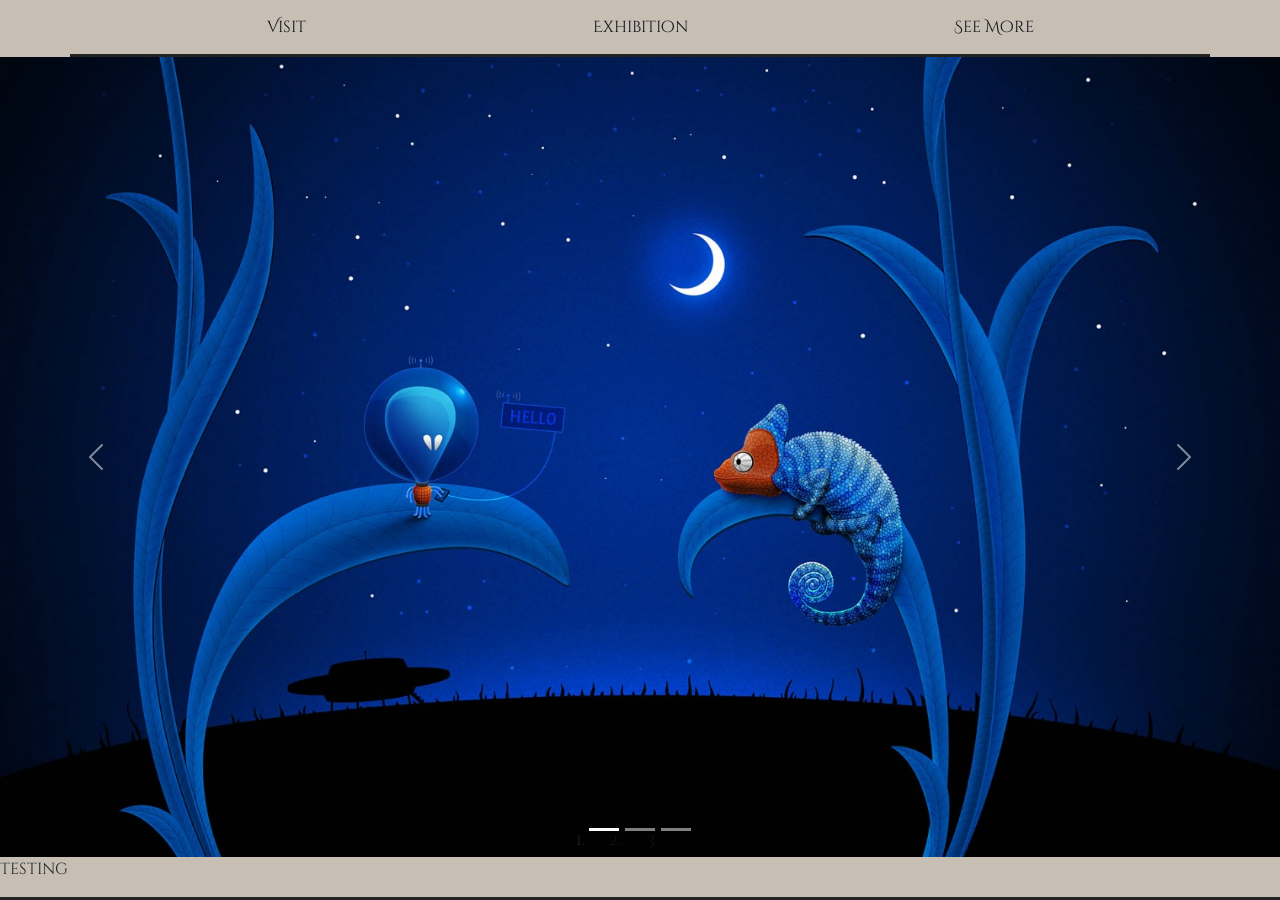
==== frontpage.html @ 8272980b "landing page added" ====
<!doctype html>
<html lang="en">
    <head>
        <!--Name that shows up on the tab-->
        <title>Museum Game</title>

        <!-- Bootstrap CSS v5.2.1; in case I habitually use it and can't tell if I did or not -->
        <link
            href="https://cdn.jsdelivr.net/npm/bootstrap@5.3.2/dist/css/bootstrap.min.css"
            rel="stylesheet"
            integrity="sha384-T3c6CoIi6uLrA9TneNEoa7RxnatzjcDSCmG1MXxSR1GAsXEV/Dwwykc2MPK8M2HN"
            crossorigin="anonymous"
        />

        <link href="base.css" rel="stylesheet" type="text/css">
    </head>

    <body>
        <header>
            <div id="navBar" class="container-md" style="width: 1300px;">
                <a href="LINK_HERE"><button class="buttonNav">Visit</button></a>
                <a href="LINK_HERE"><button class="buttonNav">Exhibition</button></a>
                <a href="LINK_HERE"><button class="buttonNav">See More</button></a>
            </div>
        </header>

        <main id="bodyBG">
            <div id="carouselId" class="carousel slide" data-bs-ride="carousel">
                <ol class="carousel-indicators">
                    <li
                        data-bs-target="#carouselId"
                        data-bs-slide-to="0"
                        class="active"
                        aria-current="true"
                        aria-label="First slide"
                    ></li>
                    <li
                        data-bs-target="#carouselId"
                        data-bs-slide-to="1"
                        aria-label="Second slide"
                    ></li>
                    <li
                        data-bs-target="#carouselId"
                        data-bs-slide-to="2"
                        aria-label="Third slide"
                    ></li>
                </ol>
                <div class="carousel-inner" role="listbox">
                    <div class="carousel-item active">
                        <img
                            src="Images/Alien.jpg"
                            class="w-100 d-block"
                            alt="First slide"
                        />
                    </div>
                    <div class="carousel-item">
                        <img
                            src="Images/Ladybug.jpg"
                            class="w-100 d-block"
                            alt="Second slide"
                        />
                    </div>
                    <div class="carousel-item">
                        <img
                            src="Images/Snail.jpg"
                            class="w-100 d-block"
                            alt="Third slide"
                        />
                    </div>
                </div>
                <button
                    class="carousel-control-prev"
                    type="button"
                    data-bs-target="#carouselId"
                    data-bs-slide="prev"
                >
                    <span class="carousel-control-prev-icon" aria-hidden="true"></span>
                    <span class="visually-hidden">Previous</span>
                </button>
                <button
                    class="carousel-control-next"
                    type="button"
                    data-bs-target="#carouselId"
                    data-bs-slide="next"
                >
                    <span class="carousel-control-next-icon" aria-hidden="true"></span>
                    <span class="visually-hidden">Next</span>
                </button>
            </div>
            

            <p>Testing</p>
        </main>
    </body>

    <footer>
        <!--Credits?-->
    </footer>
---- base.css ----
/*Google Font Imported*/
@import url('https://fonts.googleapis.com/css2?family=Cinzel+Decorative:wght@400;700;900&display=swap');
.cinzel-decorative-regular {
  font-family: "Cinzel Decorative", serif;
  font-weight: 400;
  font-style: normal;
}

.cinzel-decorative-bold {
  font-family: "Cinzel Decorative", serif;
  font-weight: 700;
  font-style: normal;
}

.cinzel-decorative-black {
  font-family: "Cinzel Decorative", serif;
  font-weight: 900;
  font-style: normal;
}
/*Font Info end*/

body {
    background-color: rgb(199,190,180);
    font-family: "Cinzel Decorative", serif;
    font-weight: 400;
    font-style: normal;
}


#bodyBG {
    max-width:1300px;
    margin:auto;
    background-color: inherit;
    border-style: none none solid none;
    border-color:#232323;
    border-width: medium;
}


#navBar {
    text-align: center;
    grid-row: 1;
    border-style: none none solid none;
    border-color:#232323;
    border-width:medium;
    text-transform: uppercase;
}

.buttonNav{
    border: none;
    background-color: inherit;
    color: #11151C;
    padding: 15px;
    margin-inline: 40px;
    text-decoration: none;
    display: inline-block;
    font-size: 16px;
    transition-duration: 0.2s;
    cursor: pointer;
    width:30vh;
}

.buttonNav:hover{
    background-color: rgb(217, 209, 200);
}
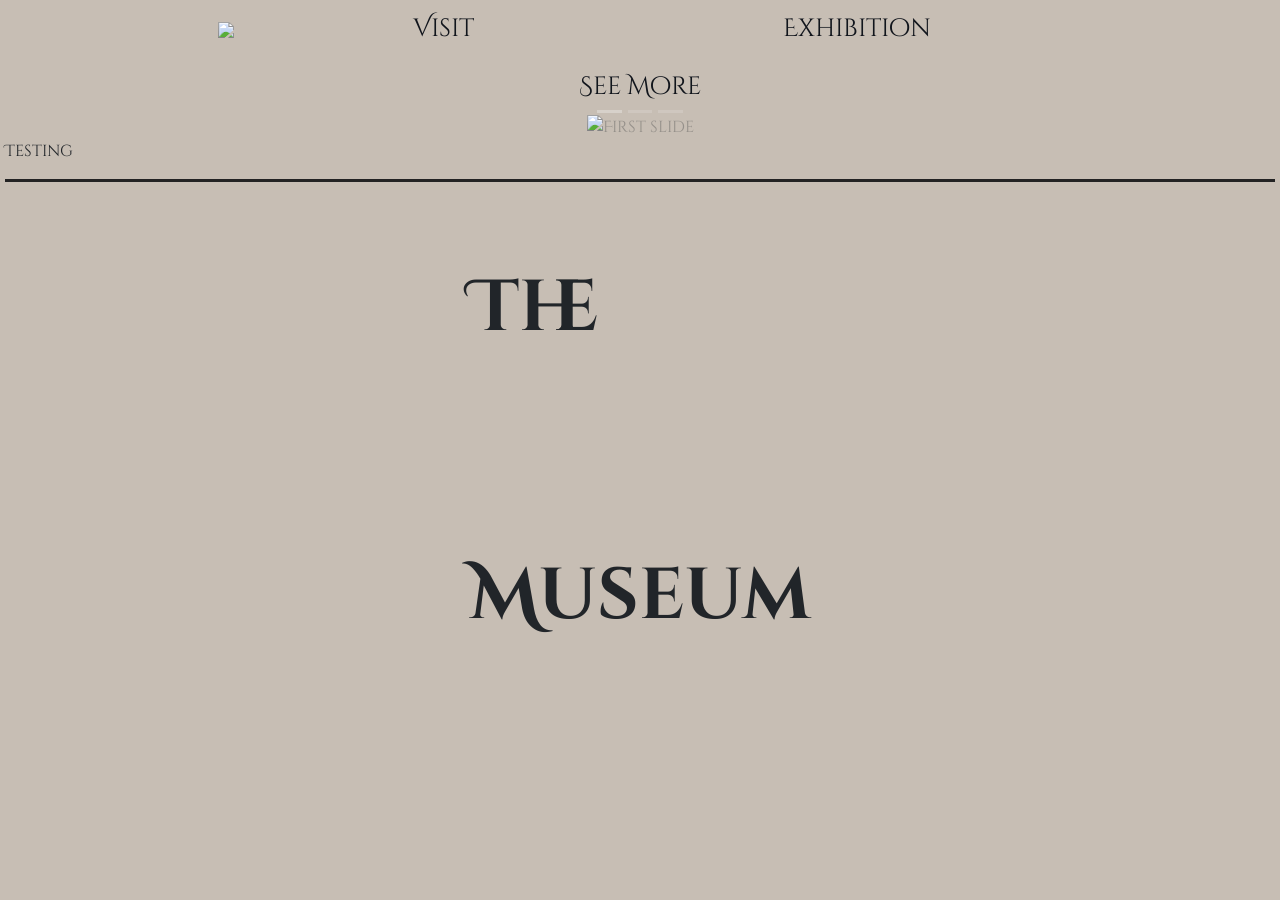
==== commit 827682ac: "added front page top bar and slides adjustment" ====
--- a/frontpage.html
+++ b/frontpage.html
@@ -16,76 +16,67 @@
     </head>
 
     <body>
-        <header>
-            <div id="navBar" class="container-md" style="width: 1300px;">
+        <main id="bodyBG">
+            <div id="navBar" class="container" style="width: 1270px;">
+                <img src="Images/TopPlaceholder.png">
                 <a href="LINK_HERE"><button class="buttonNav">Visit</button></a>
                 <a href="LINK_HERE"><button class="buttonNav">Exhibition</button></a>
                 <a href="LINK_HERE"><button class="buttonNav">See More</button></a>
             </div>
-        </header>
-
-        <main id="bodyBG">
-            <div id="carouselId" class="carousel slide" data-bs-ride="carousel">
-                <ol class="carousel-indicators">
-                    <li
-                        data-bs-target="#carouselId"
-                        data-bs-slide-to="0"
-                        class="active"
-                        aria-current="true"
-                        aria-label="First slide"
-                    ></li>
-                    <li
-                        data-bs-target="#carouselId"
-                        data-bs-slide-to="1"
-                        aria-label="Second slide"
-                    ></li>
-                    <li
-                        data-bs-target="#carouselId"
-                        data-bs-slide-to="2"
-                        aria-label="Third slide"
-                    ></li>
-                </ol>
-                <div class="carousel-inner" role="listbox">
-                    <div class="carousel-item active">
-                        <img
-                            src="Images/Alien.jpg"
-                            class="w-100 d-block"
-                            alt="First slide"
-                        />
+            
+            <div style="display: flex; justify-content: center;">
+                <div class="image">
+                    <div id="carouselId" class="carousel slide container-md" data-bs-ride="carousel" style="opacity: 30%; background-size: cover; width:inherit;">
+                        <ol class="carousel-indicators">
+                            <li
+                                data-bs-target="#carouselId"
+                                data-bs-slide-to="0"
+                                class="active"
+                                aria-current="true"
+                                aria-label="First slide"
+                            ></li>
+                            <li
+                                data-bs-target="#carouselId"
+                                data-bs-slide-to="1"
+                                aria-label="Second slide"
+                            ></li>
+                            <li
+                                data-bs-target="#carouselId"
+                                data-bs-slide-to="2"
+                                aria-label="Third slide"
+                            ></li>
+                        </ol>
+                        <div class="carousel-inner" role="listbox">
+                            <div class="carousel-item active">
+                                <img
+                                    src="Images/SlidePlaceholder1.png"
+                                    class="w-100 d-block"
+                                    alt="First slide"
+                                />
+                            </div>
+                            <div class="carousel-item">
+                                <img
+                                    src="Images/SlidePlaceholder2.png"
+                                    class="w-100 d-block"
+                                    alt="Second slide"
+                                />
+                            </div>
+                            <div class="carousel-item">
+                                <img
+                                    src="Images/SlidePlaceholder3.png"
+                                    class="w-100 d-block"
+                                    alt="Third slide"
+                                />
+                            </div>
+                        </div>
                     </div>
-                    <div class="carousel-item">
-                        <img
-                            src="Images/Ladybug.jpg"
-                            class="w-100 d-block"
-                            alt="Second slide"
-                        />
+                    <div id="titleBGFaux" class="container">
+                        <img src="Images/TopPlaceholder2.png">
                     </div>
-                    <div class="carousel-item">
-                        <img
-                            src="Images/Snail.jpg"
-                            class="w-100 d-block"
-                            alt="Third slide"
-                        />
+                    <div id="titleBG" class="container">
+                        <p>The Museum</p>
                     </div>
                 </div>
-                <button
-                    class="carousel-control-prev"
-                    type="button"
-                    data-bs-target="#carouselId"
-                    data-bs-slide="prev"
-                >
-                    <span class="carousel-control-prev-icon" aria-hidden="true"></span>
-                    <span class="visually-hidden">Previous</span>
-                </button>
-                <button
-                    class="carousel-control-next"
-                    type="button"
-                    data-bs-target="#carouselId"
-                    data-bs-slide="next"
-                >
-                    <span class="carousel-control-next-icon" aria-hidden="true"></span>
-                    <span class="visually-hidden">Next</span>
-                </button>
             </div>
             
 
@@ -95,4 +86,11 @@
 
     <footer>
         <!--Credits?-->
-    </footer>+    </footer>
+
+    <script
+            src="https://cdn.jsdelivr.net/npm/bootstrap@5.3.2/dist/js/bootstrap.min.js"
+            integrity="sha384-BBtl+eGJRgqQAUMxJ7pMwbEyER4l1g+O15P+16Ep7Q9Q+zqX6gSbd85u4mG4QzX+"
+            crossorigin="anonymous"
+        ></script>
+</html>
--- a/base.css
+++ b/base.css
@@ -28,7 +28,7 @@
 
 
 #bodyBG {
-    max-width:1300px;
+    max-width:1270px;
     margin:auto;
     background-color: inherit;
     border-style: none none solid none;
@@ -40,24 +40,22 @@
 #navBar {
     text-align: center;
     grid-row: 1;
-    border-style: none none solid none;
-    border-color:#232323;
-    border-width:medium;
     text-transform: uppercase;
 }
 
 .buttonNav{
+    grid-row: 1;
     border: none;
     background-color: inherit;
     color: #11151C;
-    padding: 15px;
-    margin-inline: 40px;
+    padding: 10px;
+    margin-inline: 5px;
     text-decoration: none;
     display: inline-block;
-    font-size: 16px;
+    font-size: 25px;
     transition-duration: 0.2s;
     cursor: pointer;
-    width:30vh;
+    width:400px;
 }
 
 .buttonNav:hover{
@@ -65,3 +63,39 @@
 }
 
 
+li {
+    list-style-type: none;
+}
+
+/*The cheat for the upper title bar thingy*/
+#titleBGFaux{
+    width: 100%;
+    top:0;
+    right:0;
+    position:absolute;
+    display:flex;
+    justify-content: top;
+    align-items: top;
+    flex-direction: column;
+}
+
+/*Title overlay on image*/
+#titleBG{
+    width: 100%;
+    top:0;
+    right:0;
+    position:absolute;
+    display:flex;
+    justify-content: left;
+    align-items: center;
+    flex-direction: column;
+    font-size: 450%;
+    font-weight:bold;
+    padding: 50px;
+    line-height: 400%;
+}
+
+.image{
+    width:max-content;
+    position:relative;
+}
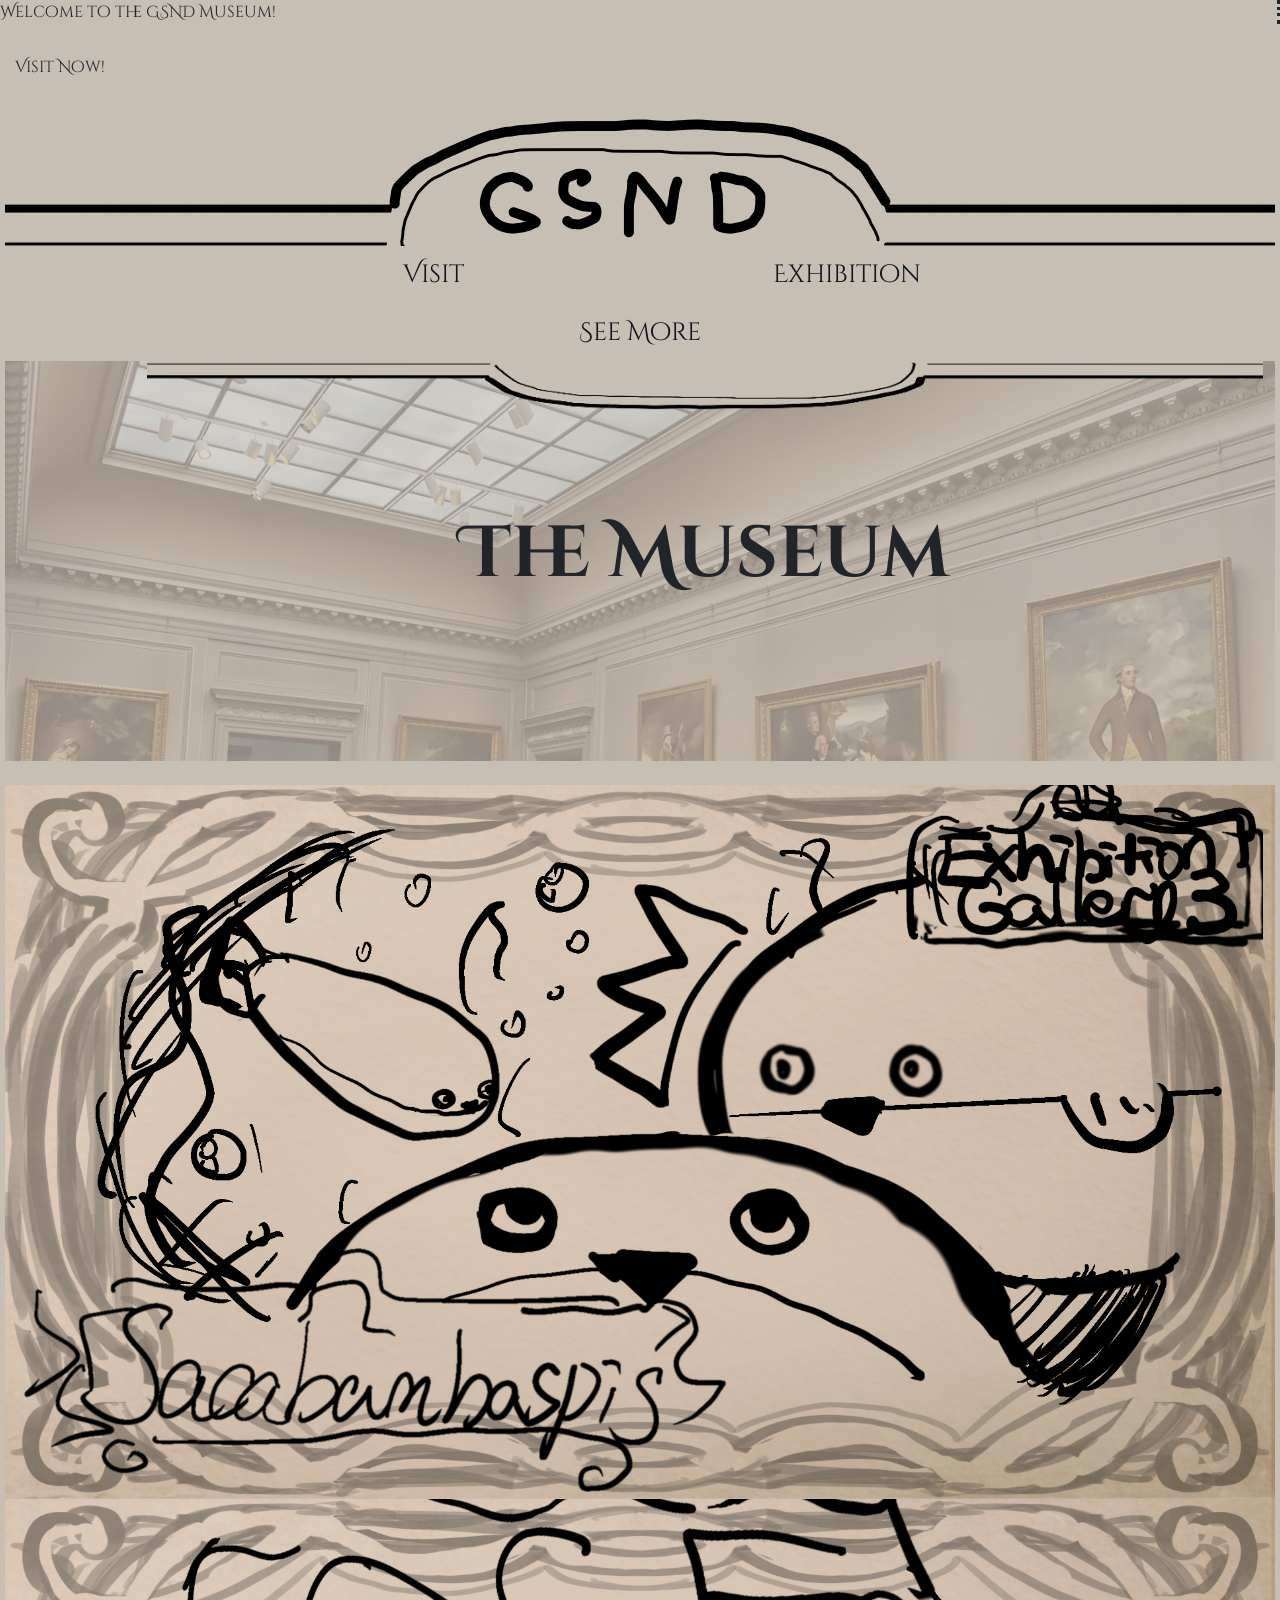
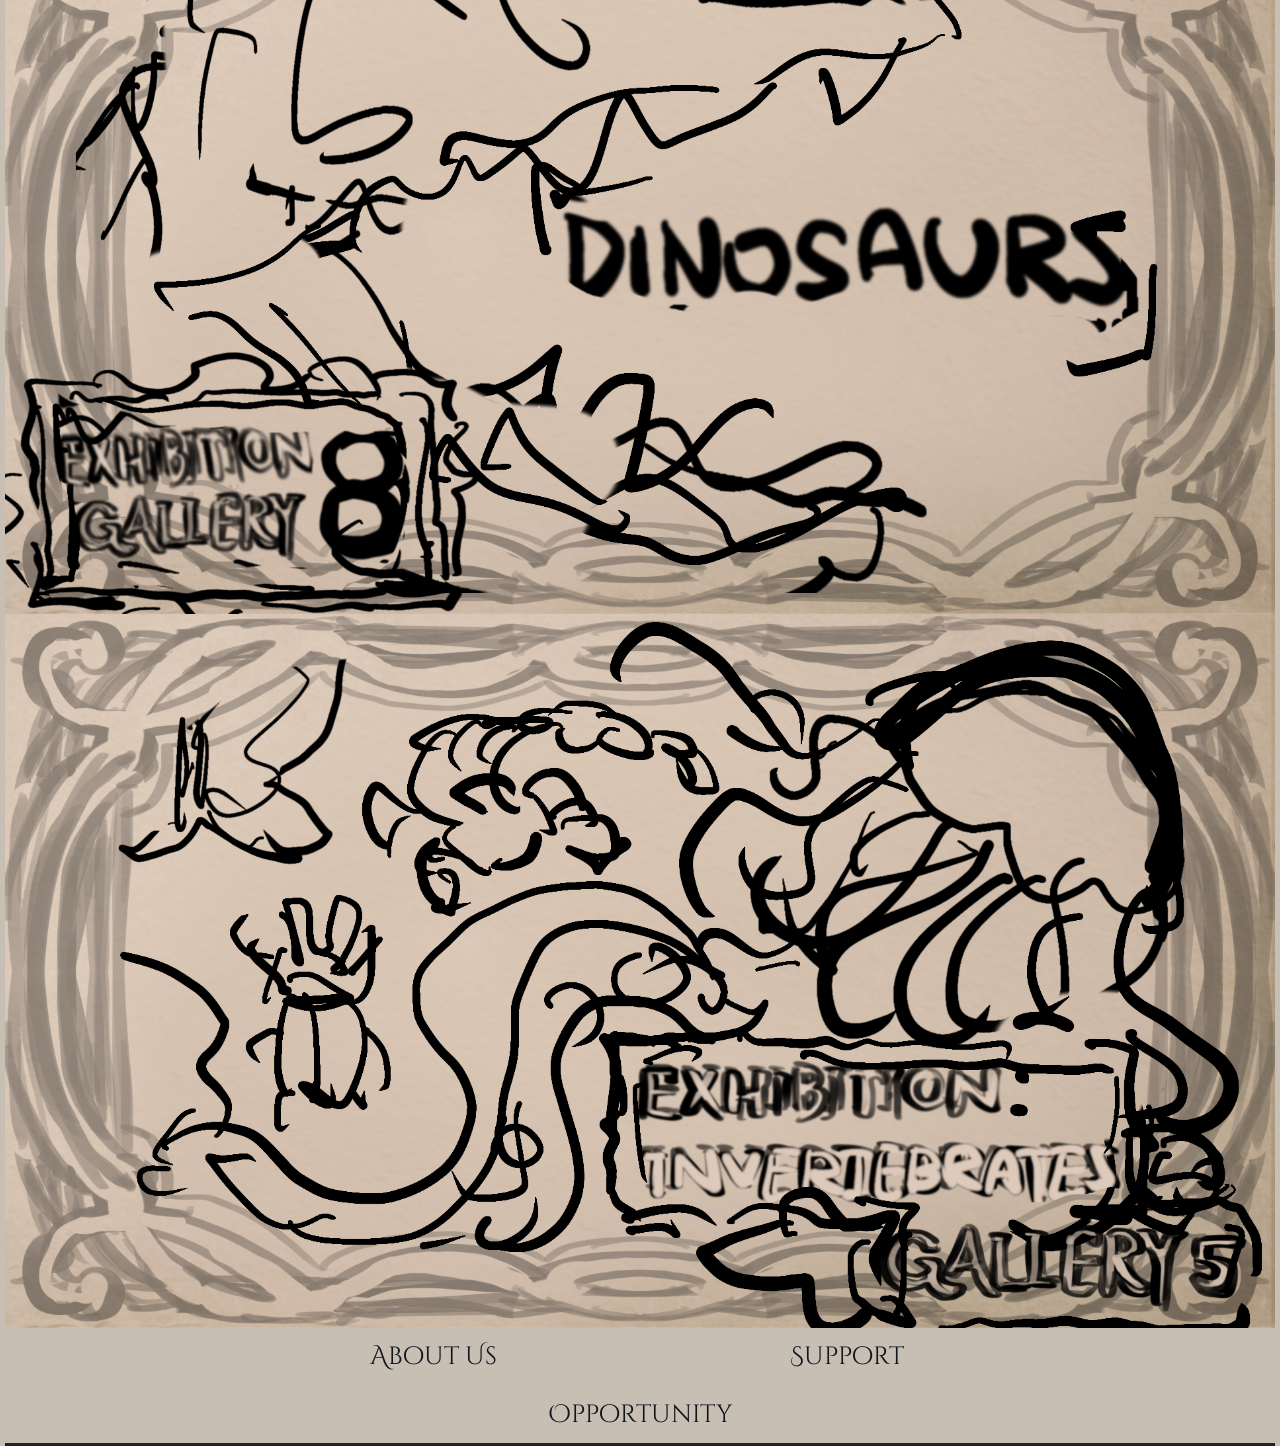
==== commit 261b23dc: "front page images added" ====
--- a/frontpage.html
+++ b/frontpage.html
@@ -16,71 +16,58 @@
     </head>
 
     <body>
+        <div class="Fixed">
+            <p style="border-style: none dotted none none;">Welcome to the GSND Museum!</p>
+            <p style="justify-content: center; padding: 15px;">Visit Now!</p>
+        </div>
+
         <main id="bodyBG">
-            <div id="navBar" class="container" style="width: 1270px;">
-                <img src="Images/TopPlaceholder.png">
+            <img src="Images/TopPlaceholder.png">
+            <div id="navBar" class="container">
                 <a href="LINK_HERE"><button class="buttonNav">Visit</button></a>
                 <a href="LINK_HERE"><button class="buttonNav">Exhibition</button></a>
-                <a href="LINK_HERE"><button class="buttonNav">See More</button></a>
+                <a href="https://gsnd2027.carrd.co/"><button class="buttonNav">See More</button></a>
             </div>
-            
-            <div style="display: flex; justify-content: center;">
-                <div class="image">
-                    <div id="carouselId" class="carousel slide container-md" data-bs-ride="carousel" style="opacity: 30%; background-size: cover; width:inherit;">
-                        <ol class="carousel-indicators">
-                            <li
-                                data-bs-target="#carouselId"
-                                data-bs-slide-to="0"
-                                class="active"
-                                aria-current="true"
-                                aria-label="First slide"
-                            ></li>
-                            <li
-                                data-bs-target="#carouselId"
-                                data-bs-slide-to="1"
-                                aria-label="Second slide"
-                            ></li>
-                            <li
-                                data-bs-target="#carouselId"
-                                data-bs-slide-to="2"
-                                aria-label="Third slide"
-                            ></li>
-                        </ol>
-                        <div class="carousel-inner" role="listbox">
-                            <div class="carousel-item active">
-                                <img
-                                    src="Images/SlidePlaceholder1.png"
-                                    class="w-100 d-block"
-                                    alt="First slide"
-                                />
-                            </div>
-                            <div class="carousel-item">
-                                <img
-                                    src="Images/SlidePlaceholder2.png"
-                                    class="w-100 d-block"
-                                    alt="Second slide"
-                                />
-                            </div>
-                            <div class="carousel-item">
-                                <img
-                                    src="Images/SlidePlaceholder3.png"
-                                    class="w-100 d-block"
-                                    alt="Third slide"
-                                />
-                            </div>
-                        </div>
+
+            <div id="carouselExampleSlidesOnly" class="carousel slide" data-bs-ride="carousel" style="display:flex;">
+                <div class="carousel-inner" style="opacity: 30%;">
+                    <div class="carousel-item active">
+                    <img src="Images/SlidePlaceholder1.png" class="d-block" alt="...">
                     </div>
-                    <div id="titleBGFaux" class="container">
+                    <div class="carousel-item">
+                    <img src="Images/SlidePlaceholder2.png" class="d-block" alt="...">
+                    </div>
+                    <div class="carousel-item">
+                    <img src="Images/SlidePlaceholder3.png" class="d-block" alt="...">
+                    </div>
+                </div>
+                <div id="titleBGFaux" class="container">
                         <img src="Images/TopPlaceholder2.png">
                     </div>
-                    <div id="titleBG" class="container">
-                        <p>The Museum</p>
-                    </div>
+                <div id="titleBG" class="container">
+                    <p>The Museum</p>
                 </div>
             </div>
             
+            <br>
+            
+            <img src="Images/hint1.PNG" style="width: 1270px; border-color:black; border-width: 3px;">
 
-            <p>Testing</p>
+            <br>
+
+            <img src="Images/hint2.PNG" style="width: 1270px; border-color:black; border-width: 3px;">
+
+            <br>
+            
+            <img src="Images/hint3.PNG" style="width: 1270px; border-color:black; border-width: 3px;">
+
+            <br> 
+            
+            <div id="navBar" class="container" style="width: 1270px;">
+                <a href="LINK_HERE"><button class="buttonNav">About Us</button></a>
+                <a href="LINK_HERE"><button class="buttonNav">Support</button></a>
+                <a href="LINK_HERE"><button class="buttonNav">Opportunity</button></a>
+            </div>
         </main>
     </body>
 
--- a/base.css
+++ b/base.css
@@ -41,6 +41,7 @@
     text-align: center;
     grid-row: 1;
     text-transform: uppercase;
+    padding: 0;
 }
 
 .buttonNav{
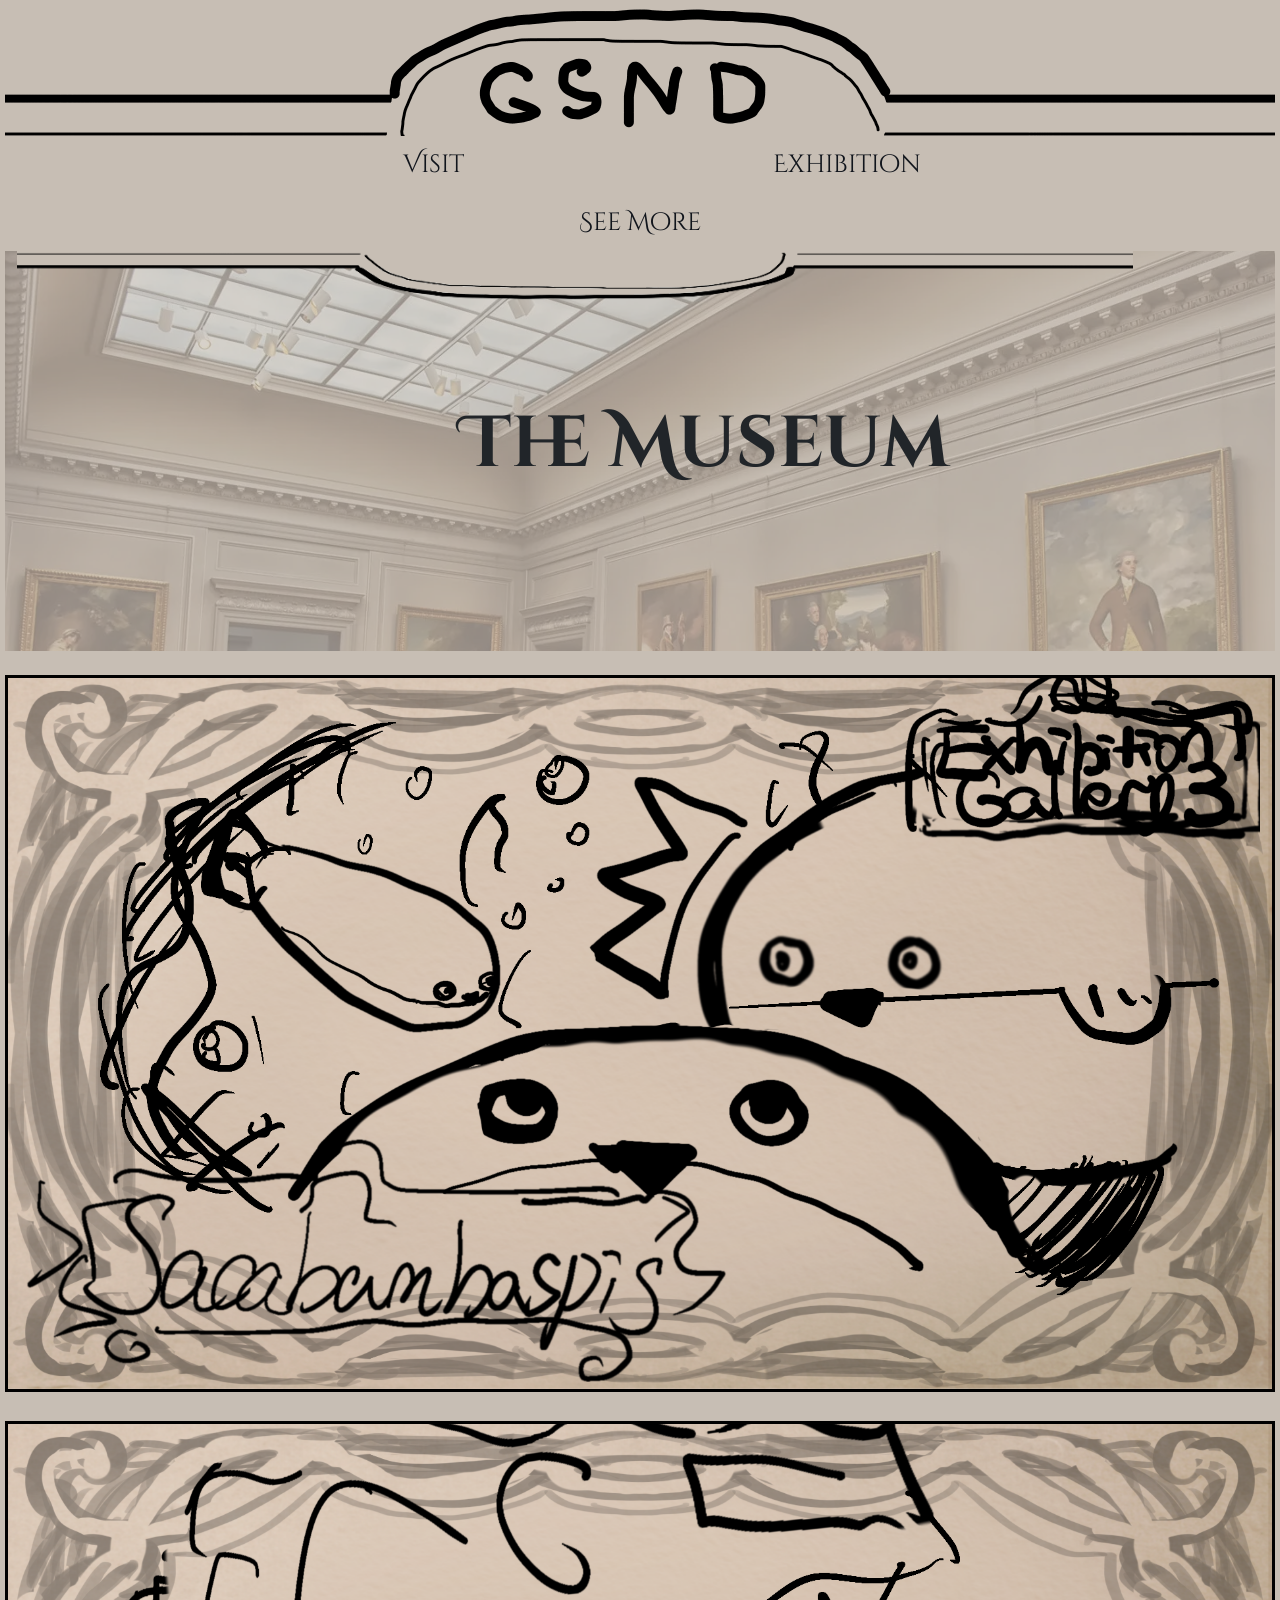
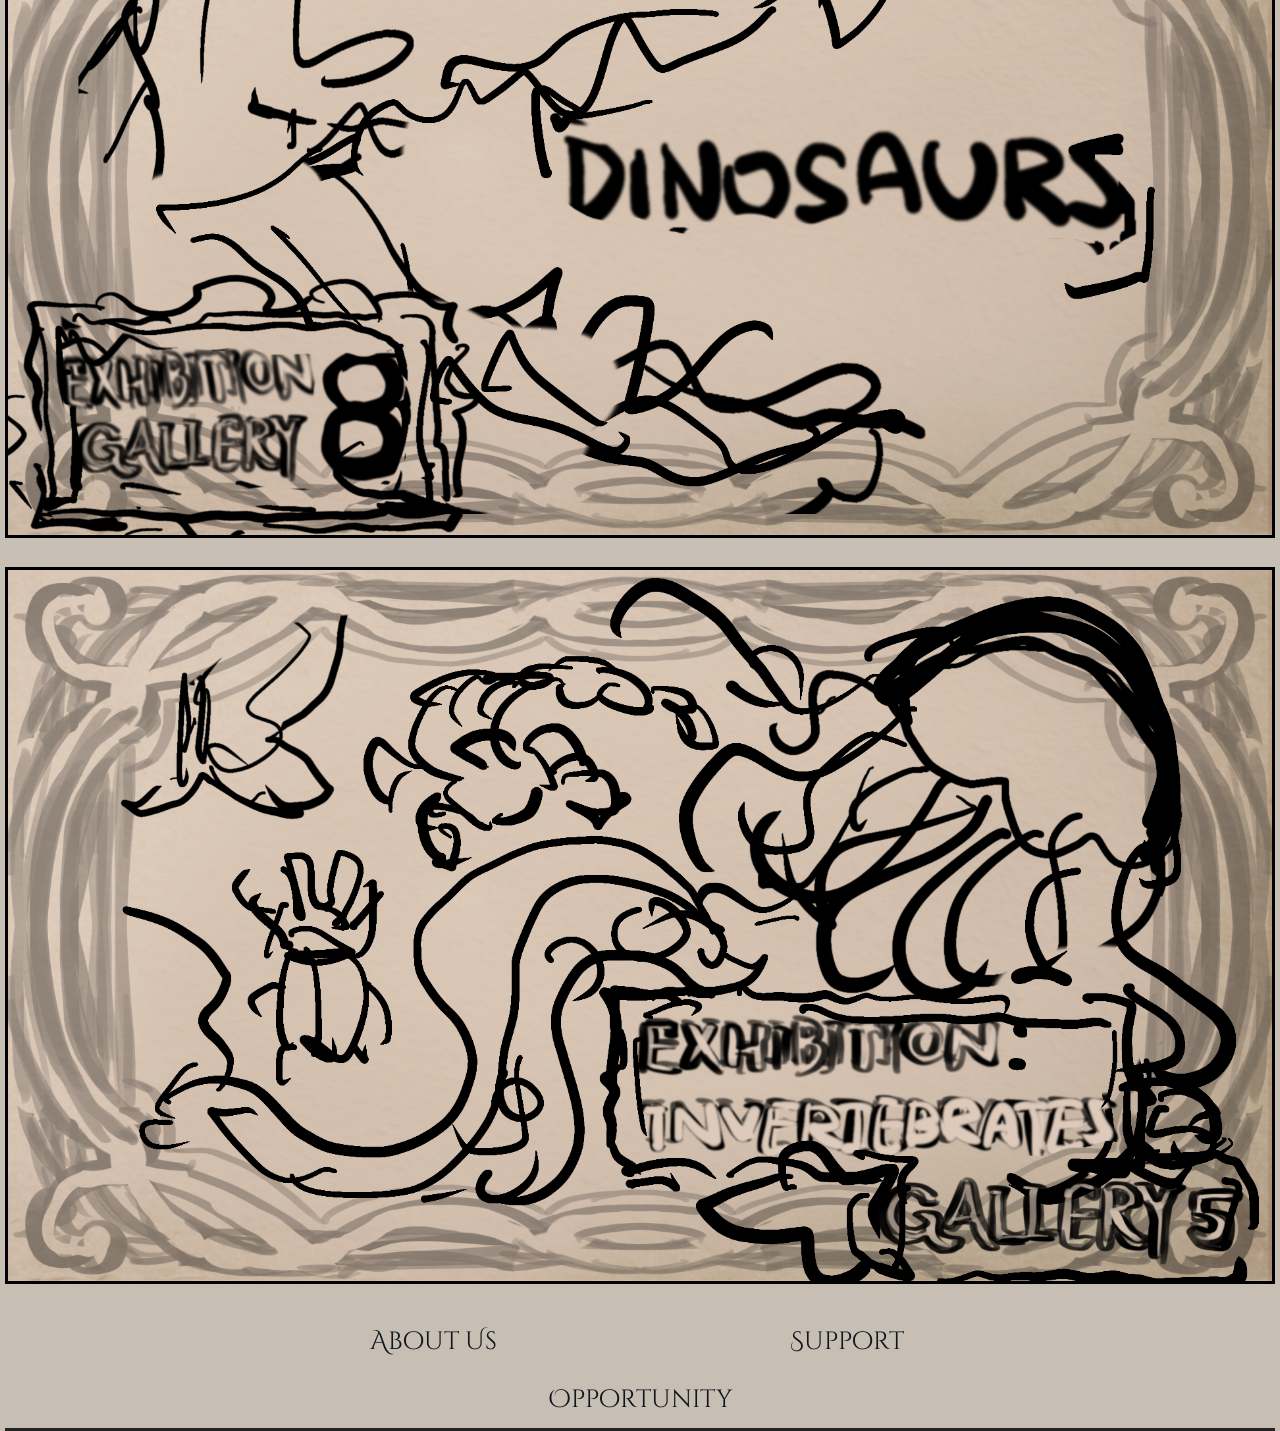
==== commit 6b1a6122: "hint images now cards, fix it" ====
--- a/frontpage.html
+++ b/frontpage.html
@@ -13,13 +13,17 @@
         />
 
         <link href="base.css" rel="stylesheet" type="text/css">
+        <link href="linkHide.css" rel="stylesheet" type="text/css">
     </head>
 
     <body>
-        <div class="Fixed">
-            <p style="border-style: none dotted none none;">Welcome to the GSND Museum!</p>
-            <p style="justify-content: center; padding: 15px;">Visit Now!</p>
-        </div>
+        <a href="LINK_HERE">
+            <div class="Fixed">
+                <p style="border-style: none dotted none none;">Welcome to the GSND Museum!</p>
+                <p style="justify-content: center; padding: 15px;">Visit Now!</p>
+            </div>
+        </a>
+        
 
         <main id="bodyBG">
             <img src="Images/TopPlaceholder.png">
@@ -51,16 +55,21 @@
             
             <br>
             
-            <img src="Images/hint1.PNG" style="width: 1270px; border-color:black; border-width: 3px;">
+            <div class="card rounded-0" style="width: 1270px; margin-bottom: 5px; border-width: 3px; border-color: black;">
+                <img src="Images/hint1.PNG">
+            </div>
 
             <br>
 
-            <img src="Images/hint2.PNG" style="width: 1270px; border-color:black; border-width: 3px;">
+            <div class="card rounded-0" style="width: 1270px; margin-bottom: 5px; border-width: 3px; border-color: black;">
+                <img src="Images/hint2.PNG">
+            </div>
 
             <br>
             
-            <img src="Images/hint3.PNG" style="width: 1270px; border-color:black; border-width: 3px;">
-
+            <div class="card rounded-0" style="width: 1270px; margin-bottom: 5px; border-width: 3px; border-color: black;">
+                <img src="Images/hint3.PNG">
+            </div>
             <br> 
             
             <div id="navBar" class="container" style="width: 1270px;">
--- a/base.css
+++ b/base.css
@@ -72,11 +72,10 @@
 #titleBGFaux{
     width: 100%;
     top:0;
-    right:0;
     position:absolute;
-    display:flex;
     justify-content: top;
     align-items: top;
+    display:flex;
     flex-direction: column;
 }
 
@@ -96,7 +95,25 @@
     line-height: 400%;
 }
 
-.image{
-    width:max-content;
-    position:relative;
+/*Fixed box following while scrolling*/
+.Fixed
+{
+    position: fixed;
+    bottom:0;
+    right:0;
+    display: grid;
+    grid-template-columns: auto auto;
+    margin:25px;
+    text-align: center;
+    background-color:rgb(149,137,126);
+    width:500px;
+    height:100px;
+    justify-content: center;
+    font-size:x-large;
+    padding:12px;
+}
+.Fixed:hover {
+    transition:0.2s;
+    background-color: rgb(106, 96, 87);
+    color:#EFEEEB;
 }
